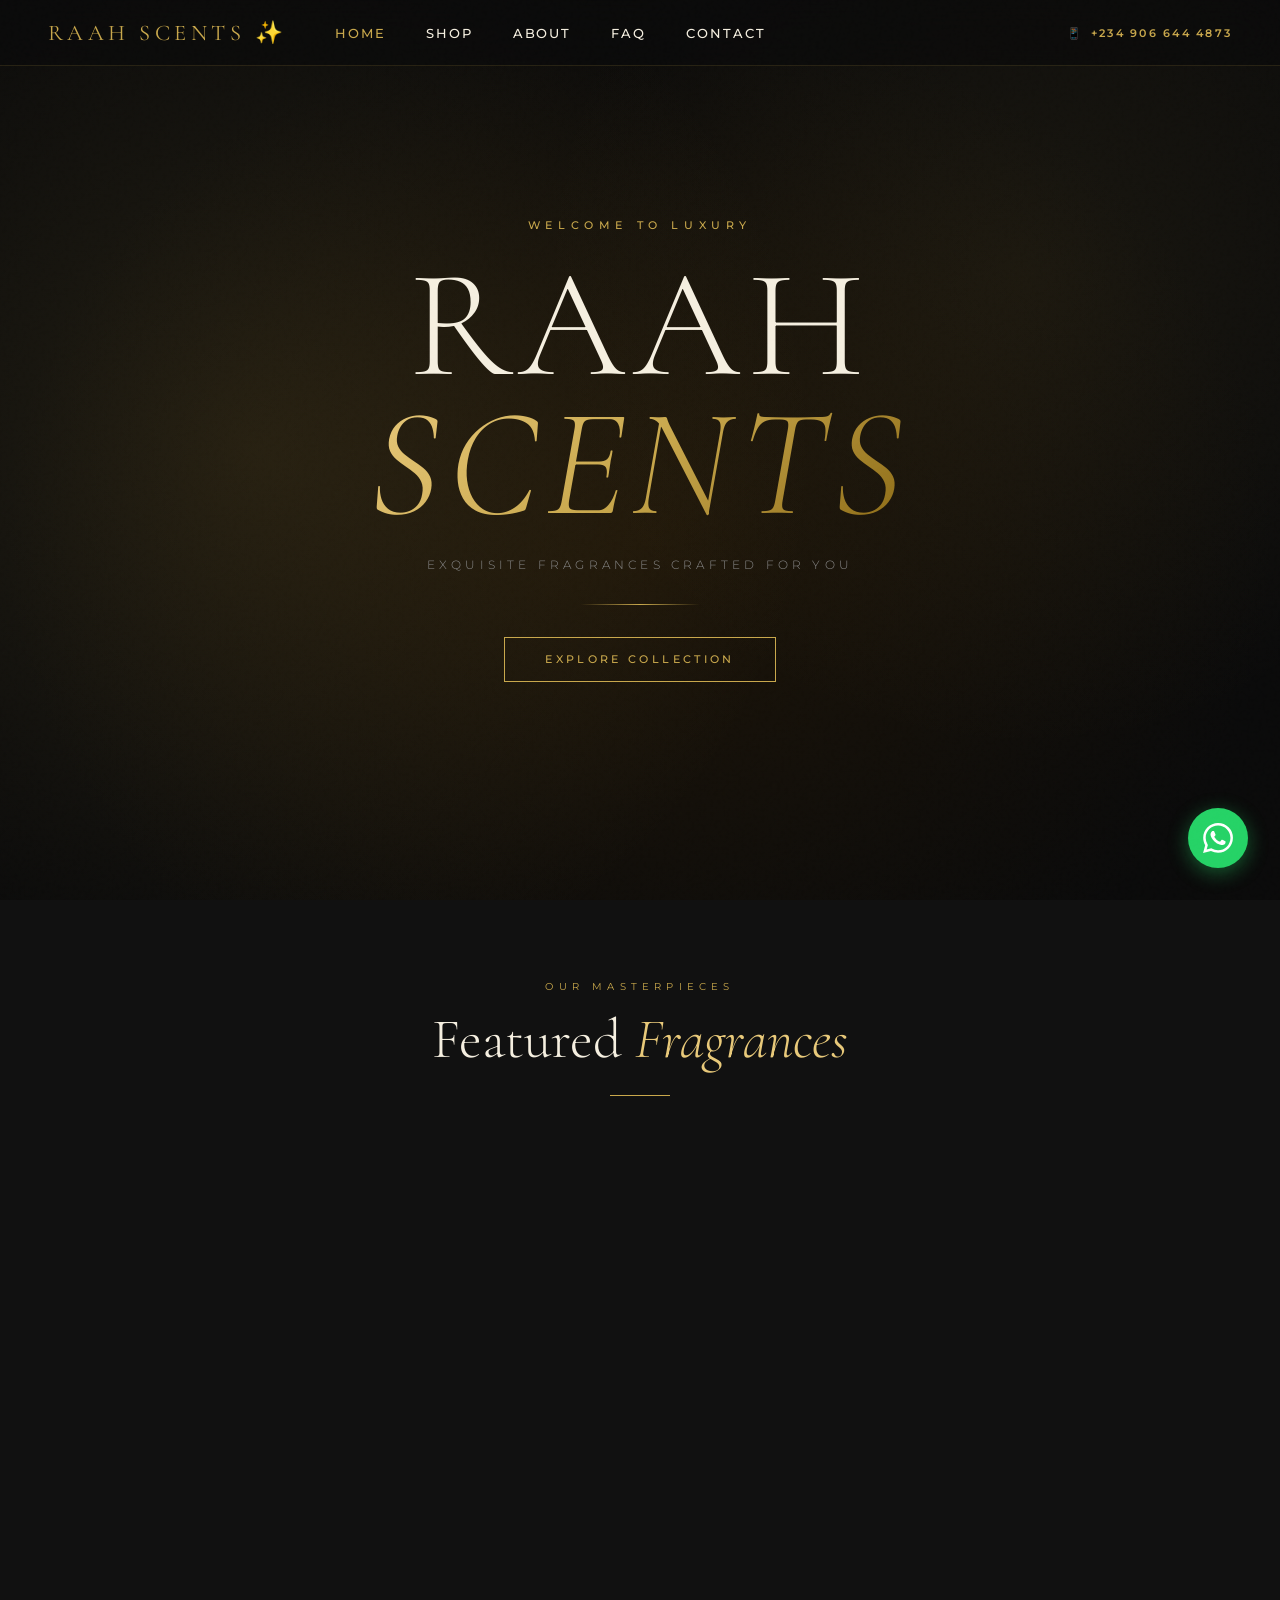
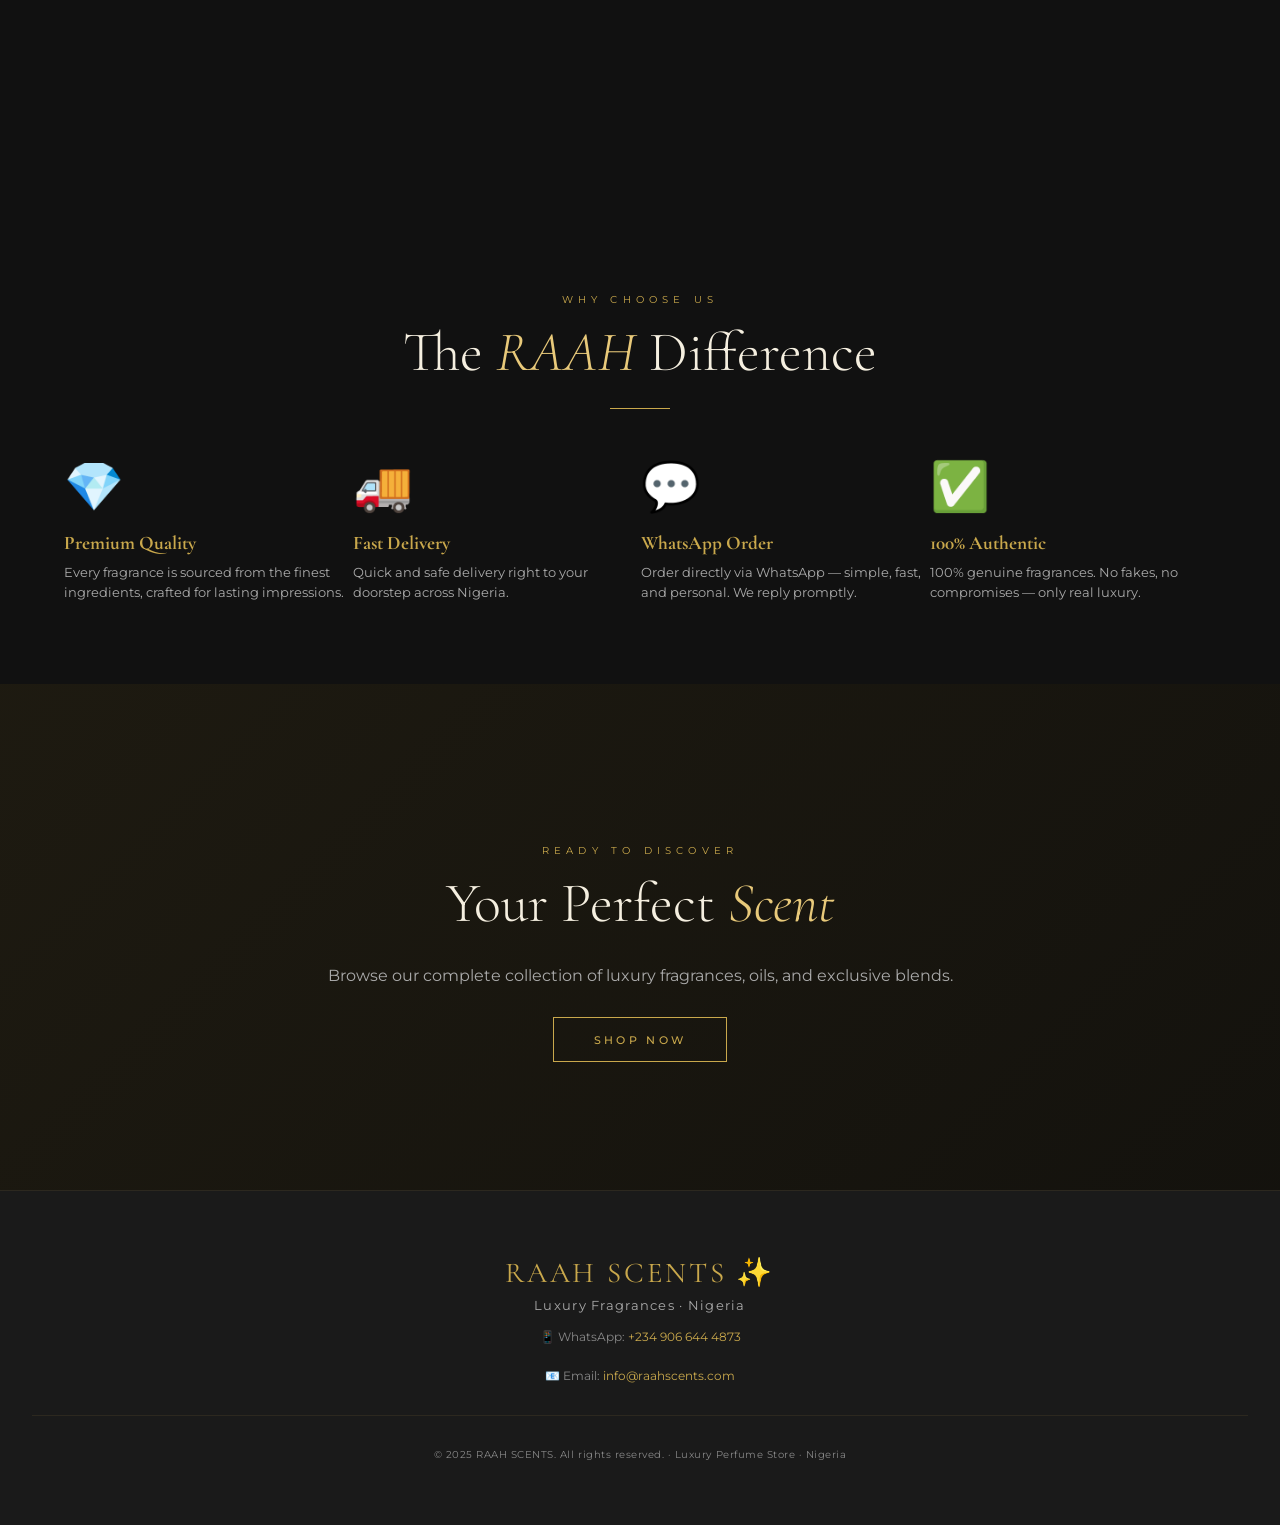
==== Luxury-Perfume-Store/index.html @ 04c99b75 "Add files via upload" ====
<!DOCTYPE html>
<html lang="en">
<head>
  <meta charset="UTF-8">
  <meta name="viewport" content="width=device-width, initial-scale=1.0">
  <meta name="description" content="RAAH SCENTS - Luxury Perfumes & Fragrances from Nigeria">
  <meta property="og:title" content="RAAH SCENTS ✨ — Luxury Perfumes">
  <meta property="og:description" content="Discover our exclusive collection of premium fragrances">
  <meta property="og:type" content="website">
  <title>RAAH SCENTS ✨ — Luxury Perfumes</title>
  
  <link href="https://fonts.googleapis.com/css2?family=Cormorant+Garamond:ital,wght@0,300;0,400;0,600;1,300;1,400&family=Montserrat:wght@300;400;500;600&display=swap" rel="stylesheet">
  <link rel="stylesheet" href="css/styles.css">
</head>
<body>

<!-- NAVIGATION -->
<nav>
  <div class="nav-left">
    <a href="index.html" class="nav-logo">RAAH SCENTS ✨</a>
    <ul class="nav-menu">
      <li><a href="index.html" class="active">Home</a></li>
      <li><a href="shop.html">Shop</a></li>
      <li><a href="about.html">About</a></li>
      <li><a href="faq.html">FAQ</a></li>
      <li><a href="contact.html">Contact</a></li>
    </ul>
  </div>
  <div class="nav-right">
    <div class="nav-contact">
      📱 <span>+234 906 644 4873</span>
    </div>
  </div>
</nav>

<!-- HERO SECTION -->
<header>
  <div class="header-particles" id="particles"></div>
  
  <div class="header-content">
    <p class="brand-eyebrow">Welcome to Luxury</p>
    <h1 class="brand-name">RAAH <span>SCENTS</span></h1>
    <p class="brand-tagline">Exquisite Fragrances Crafted for You</p>
    <div class="header-divider"></div>
    <a href="shop.html" class="header-cta">Explore Collection</a>
  </div>
</header>

<!-- FEATURED SECTION -->
<section class="products-section">
  <div class="section-heading">
    <p class="section-eyebrow">Our Masterpieces</p>
    <h2 class="section-title">Featured <em>Fragrances</em></h2>
    <div class="section-line"></div>
  </div>

  <div class="products-grid" id="featuredGrid"></div>
</section>

<!-- FEATURES SECTION -->
<section style="padding: 5rem 2rem; background: var(--dark);">
  <div class="section-heading">
    <p class="section-eyebrow">Why Choose Us</p>
    <h2 class="section-title">The <em>RAAH</em> Difference</h2>
    <div class="section-line"></div>
  </div>

  <div class="products-grid" style="grid-template-columns: repeat(auto-fit, minmax(250px, 1fr));">
    <div class="reveal" style="transition-delay:0s">
      <div style="font-size: 3rem; margin-bottom: 1rem;">💎</div>
      <h3 style="font-family: 'Cormorant Garamond', serif; font-size: 1.2rem; margin-bottom: 0.5rem; color: var(--gold);">Premium Quality</h3>
      <p style="font-size: 0.8rem; color: var(--text-light); line-height: 1.6;">Every fragrance is sourced from the finest ingredients, crafted for lasting impressions.</p>
    </div>
    <div class="reveal" style="transition-delay:0.1s">
      <div style="font-size: 3rem; margin-bottom: 1rem;">🚚</div>
      <h3 style="font-family: 'Cormorant Garamond', serif; font-size: 1.2rem; margin-bottom: 0.5rem; color: var(--gold);">Fast Delivery</h3>
      <p style="font-size: 0.8rem; color: var(--text-light); line-height: 1.6;">Quick and safe delivery right to your doorstep across Nigeria.</p>
    </div>
    <div class="reveal" style="transition-delay:0.2s">
      <div style="font-size: 3rem; margin-bottom: 1rem;">💬</div>
      <h3 style="font-family: 'Cormorant Garamond', serif; font-size: 1.2rem; margin-bottom: 0.5rem; color: var(--gold);">WhatsApp Order</h3>
      <p style="font-size: 0.8rem; color: var(--text-light); line-height: 1.6;">Order directly via WhatsApp — simple, fast, and personal. We reply promptly.</p>
    </div>
    <div class="reveal" style="transition-delay:0.3s">
      <div style="font-size: 3rem; margin-bottom: 1rem;">✅</div>
      <h3 style="font-family: 'Cormorant Garamond', serif; font-size: 1.2rem; margin-bottom: 0.5rem; color: var(--gold);">100% Authentic</h3>
      <p style="font-size: 0.8rem; color: var(--text-light); line-height: 1.6;">100% genuine fragrances. No fakes, no compromises — only real luxury.</p>
    </div>
  </div>
</section>

<!-- CTA SECTION -->
<section style="padding: 5rem 2rem; background: linear-gradient(135deg, rgba(201,168,76,0.1) 0%, rgba(201,168,76,0.05) 100%); text-align: center;">
  <div class="section-heading">
    <p class="section-eyebrow">Ready to Discover</p>
    <h2 class="section-title">Your Perfect <em>Scent</em></h2>
    <p style="font-size: 1rem; color: var(--text-light); margin-top: 2rem; margin-bottom: 2rem;">Browse our complete collection of luxury fragrances, oils, and exclusive blends.</p>
    <a href="shop.html" class="header-cta">Shop Now</a>
  </div>
</section>

<!-- FOOTER -->
<footer>
  <div class="footer-logo">RAAH SCENTS ✨</div>
  <p class="footer-tagline">Luxury Fragrances · Nigeria</p>
  <p class="footer-contact">📱 WhatsApp: <a href="https://wa.me/2349066444873" target="_blank">+234 906 644 4873</a></p>
  <p class="footer-contact">📧 Email: <a href="mailto:info@raahscents.com">info@raahscents.com</a></p>
  <div class="footer-bottom">© 2025 RAAH SCENTS. All rights reserved. · Luxury Perfume Store · Nigeria</div>
</footer>

<!-- WHATSAPP FLOAT -->
<a class="whatsapp-float" href="https://wa.me/2349066444873" target="_blank" title="Chat on WhatsApp">
  <svg viewBox="0 0 24 24" xmlns="http://www.w3.org/2000/svg">
    <path d="M17.472 14.382c-.297-.149-1.758-.867-2.03-.967-.273-.099-.471-.148-.67.15-.197.297-.767.966-.94 1.164-.173.199-.347.223-.644.075-.297-.15-1.255-.463-2.39-1.475-.883-.788-1.48-1.761-1.653-2.059-.173-.297-.018-.458.13-.606.134-.133.298-.347.446-.52.149-.174.198-.298.298-.497.099-.198.05-.371-.025-.52-.075-.149-.669-1.612-.916-2.207-.242-.579-.487-.5-.669-.51-.173-.008-.371-.01-.57-.01-.198 0-.52.074-.792.372-.272.297-1.04 1.016-1.04 2.479 0 1.462 1.065 2.875 1.213 3.074.149.198 2.096 3.2 5.077 4.487.709.306 1.262.489 1.694.625.712.227 1.36.195 1.871.118.571-.085 1.758-.719 2.006-1.413.248-.694.248-1.289.173-1.413-.074-.124-.272-.198-.57-.347m-5.421 7.403h-.004a9.87 9.87 0 01-5.031-1.378l-.361-.214-3.741.982.998-3.648-.235-.374a9.86 9.86 0 01-1.51-5.26c.001-5.45 4.436-9.884 9.888-9.884 2.64 0 5.122 1.03 6.988 2.898a9.825 9.825 0 012.893 6.994c-.003 5.45-4.437 9.884-9.885 9.884m8.413-18.297A11.815 11.815 0 0012.05 0C5.495 0 .16 5.335.157 11.892c0 2.096.547 4.142 1.588 5.945L.057 24l6.305-1.654a11.882 11.882 0 005.683 1.448h.005c6.554 0 11.89-5.335 11.893-11.893a11.821 11.821 0 00-3.48-8.413z"/>
  </svg>
</a>

<!-- MODAL -->
<div class="modal-overlay" id="modalOverlay" onclick="closeModal(event)">
  <div class="modal">
    <p style="font-size:0.6rem;letter-spacing:0.3em;color:var(--gold);text-transform:uppercase;margin-bottom:0.5rem">Place Your Order</p>
    <h2 class="modal-perfume-name" id="modalName"></h2>
    <p class="modal-price" id="modalPrice"></p>
    <p class="modal-text">You'll be redirected to WhatsApp to complete your order. Your selected perfume details will be pre-filled in the message.</p>
    <a class="modal-wa-btn" id="modalWhatsApp" href="#" target="_blank">📲 Order via WhatsApp</a>
    <button class="modal-close" onclick="closeModal()">Cancel</button>
  </div>
</div>

<script src="js/products-data.js"></script>
<script src="js/main.js"></script>
<script>
  // ── FEATURED PRODUCTS ──
  const featuredProducts = [
    allProducts[0],  // Baccarat Rouge
    allProducts[6],  // Desert King
    allProducts[12], // Velvet Noir
    allProducts[7],  // Tobacco & Oud
  ];

  const grid = document.getElementById('featuredGrid');
  featuredProducts.forEach((p, i) => {
    const delay = i * 0.1;
    const card = document.createElement('div');
    card.className = 'product-card reveal';
    card.style.transitionDelay = delay + 's';

    card.innerHTML = `
      <div class="product-img-wrap">
        <div class="product-img-fallback" style="background:${p.gradient}">
          <span style="font-size:5rem">${p.emoji}</span>
        </div>
        ${p.badge ? `<div class="product-badge">${p.badge}</div>` : ''}
        <div class="product-overlay">
          <button class="buy-btn" onclick="openModal('${p.name}','${formatPrice(p.price)}','${p.ml[0]}')">Quick Order</button>
        </div>
      </div>
      <div class="product-info">
        <p class="product-category">${p.subcategory}</p>
        <h3 class="product-name">${p.name}</h3>
        <p class="product-desc">${p.description}</p>
        <div class="product-footer">
          <div class="price-tag">
            <span class="price-label">Price</span>
            <span class="price-amount">${formatPrice(p.price)}</span>
            <span class="price-ml">${p.ml[0]}</span>
          </div>
          <button class="buy-btn" onclick="openModal('${p.name}','${formatPrice(p.price)}','${p.ml[0]}')">Buy Now</button>
        </div>
      </div>
    `;
    grid.appendChild(card);
  });

  // ── CREATE PARTICLES ──
  createParticles('particles', 30);
</script>

</body>
</html>
---- Luxury-Perfume-Store/css/styles.css ----
/* ========================================
   RAAH SCENTS - SHARED STYLES
   ======================================== */

:root {
  --gold: #C9A84C;
  --gold-light: #E8C97A;
  --gold-dark: #8B6914;
  --black: #0A0A0A;
  --dark: #111111;
  --dark2: #1A1A1A;
  --cream: #F5EFE0;
  --cream2: #EDE4CF;
  --white: #FFFFFF;
  --text-muted: #888;
  --text-light: #AAA;
}

* {
  margin: 0;
  padding: 0;
  box-sizing: border-box;
}

html {
  scroll-behavior: smooth;
}

body {
  background: var(--black);
  color: var(--cream);
  font-family: 'Montserrat', sans-serif;
  overflow-x: hidden;
}

/* ── NOISE OVERLAY ── */
body::before {
  content: '';
  position: fixed;
  inset: 0;
  background-image: url("data:image/svg+xml,%3Csvg viewBox='0 0 256 256' xmlns='http://www.w3.org/2000/svg'%3E%3Cfilter id='noise'%3E%3CfeTurbulence type='fractalNoise' baseFrequency='0.9' numOctaves='4' stitchTiles='stitch'/%3E%3C/filter%3E%3Crect width='100%25' height='100%25' filter='url(%23noise)' opacity='0.04'/%3E%3C/svg%3E");
  pointer-events: none;
  z-index: 9999;
  opacity: 0.4;
}

/* ── NAVIGATION ── */
nav {
  position: fixed;
  top: 0;
  left: 0;
  right: 0;
  z-index: 100;
  display: flex;
  justify-content: space-between;
  align-items: center;
  padding: 1.2rem 3rem;
  backdrop-filter: blur(20px);
  background: rgba(10, 10, 10, 0.7);
  border-bottom: 1px solid rgba(201, 168, 76, 0.15);
}

.nav-left {
  display: flex;
  gap: 3rem;
  align-items: center;
}

.nav-logo {
  font-family: 'Cormorant Garamond', serif;
  font-size: 1.4rem;
  font-weight: 400;
  color: var(--gold);
  letter-spacing: 0.2em;
  text-decoration: none;
  transition: opacity 0.3s;
}

.nav-logo:hover {
  opacity: 0.8;
}

.nav-menu {
  display: flex;
  gap: 2.5rem;
  list-style: none;
}

.nav-menu a {
  font-size: 0.8rem;
  letter-spacing: 0.15em;
  text-transform: uppercase;
  color: var(--cream);
  text-decoration: none;
  transition: color 0.3s;
  font-weight: 500;
}

.nav-menu a:hover,
.nav-menu a.active {
  color: var(--gold);
}

.nav-right {
  display: flex;
  gap: 1.5rem;
  align-items: center;
}

.nav-contact {
  font-size: 0.7rem;
  letter-spacing: 0.2em;
  color: var(--text-muted);
  display: flex;
  align-items: center;
  gap: 0.5rem;
}

.nav-contact span {
  color: var(--gold);
  font-weight: 600;
}

/* ── SECTION HEADINGS ── */
.section-heading {
  text-align: center;
  padding: 5rem 2rem 3rem;
}

.section-eyebrow {
  font-size: 0.65rem;
  letter-spacing: 0.5em;
  text-transform: uppercase;
  color: var(--gold);
  margin-bottom: 1rem;
}

.section-title {
  font-family: 'Cormorant Garamond', serif;
  font-size: clamp(2.2rem, 5vw, 3.5rem);
  font-weight: 300;
  color: var(--cream);
  line-height: 1.1;
}

.section-title em {
  font-style: italic;
  color: var(--gold-light);
}

.section-line {
  width: 60px;
  height: 1px;
  background: var(--gold);
  margin: 1.5rem auto 0;
}

/* ── HERO SECTION ── */
header {
  position: relative;
  min-height: 100vh;
  display: flex;
  flex-direction: column;
  align-items: center;
  justify-content: center;
  text-align: center;
  overflow: hidden;
  background: radial-gradient(ellipse at 50% 60%, #1c1408 0%, #0A0A0A 70%);
}

header::before {
  content: '';
  position: absolute;
  inset: 0;
  background: radial-gradient(circle at 20% 50%, rgba(201, 168, 76, 0.12) 0%, transparent 50%), radial-gradient(circle at 80% 30%, rgba(201, 168, 76, 0.08) 0%, transparent 40%);
}

.header-particles {
  position: absolute;
  inset: 0;
  overflow: hidden;
}

.particle {
  position: absolute;
  width: 2px;
  height: 2px;
  background: var(--gold);
  border-radius: 50%;
  opacity: 0;
  animation: float-particle linear infinite;
}

@keyframes float-particle {
  0% {
    transform: translateY(100vh) scale(0);
    opacity: 0;
  }

  10% {
    opacity: 0.8;
  }

  90% {
    opacity: 0.3;
  }

  100% {
    transform: translateY(-10vh) scale(1);
    opacity: 0;
  }
}

.header-content {
  position: relative;
  z-index: 2;
  padding: 2rem;
}

.brand-eyebrow {
  font-family: 'Montserrat', sans-serif;
  font-size: 0.7rem;
  font-weight: 500;
  letter-spacing: 0.5em;
  color: var(--gold);
  text-transform: uppercase;
  margin-bottom: 1.5rem;
  opacity: 0;
  animation: fadeUp 1s 0.3s forwards;
}

.brand-name {
  font-family: 'Cormorant Garamond', serif;
  font-size: clamp(4rem, 12vw, 10rem);
  font-weight: 300;
  line-height: 0.9;
  letter-spacing: 0.05em;
  color: var(--cream);
  opacity: 0;
  animation: fadeUp 1s 0.5s forwards;
}

.brand-name span {
  display: block;
  font-style: italic;
  background: linear-gradient(135deg, var(--gold-light), var(--gold), var(--gold-dark));
  -webkit-background-clip: text;
  -webkit-text-fill-color: transparent;
  background-clip: text;
}

.brand-tagline {
  margin-top: 1.5rem;
  font-size: 0.75rem;
  font-weight: 300;
  letter-spacing: 0.35em;
  text-transform: uppercase;
  color: var(--text-muted);
  opacity: 0;
  animation: fadeUp 1s 0.7s forwards;
}

.header-divider {
  width: 120px;
  height: 1px;
  background: linear-gradient(to right, transparent, var(--gold), transparent);
  margin: 2rem auto;
  opacity: 0;
  animation: fadeUp 1s 0.9s forwards;
}

.header-cta {
  display: inline-block;
  padding: 0.9rem 2.5rem;
  border: 1px solid var(--gold);
  color: var(--gold);
  text-decoration: none;
  font-size: 0.7rem;
  font-weight: 500;
  letter-spacing: 0.3em;
  text-transform: uppercase;
  transition: all 0.4s;
  opacity: 0;
  animation: fadeUp 1s 1.1s forwards;
  cursor: pointer;
  background: transparent;
}

.header-cta:hover {
  background: var(--gold);
  color: var(--black);
}

@keyframes fadeUp {
  from {
    opacity: 0;
    transform: translateY(30px);
  }

  to {
    opacity: 1;
    transform: translateY(0);
  }
}

/* ── PRODUCTS GRID ── */
.products-section {
  background: var(--dark);
  padding-bottom: 5rem;
}

.products-grid {
  display: grid;
  grid-template-columns: repeat(auto-fill, minmax(280px, 1fr));
  gap: 2px;
  max-width: 1400px;
  margin: 0 auto;
  padding: 0 2rem;
}

.product-card {
  background: var(--dark2);
  border: 1px solid rgba(201, 168, 76, 0.1);
  overflow: hidden;
  display: flex;
  flex-direction: column;
  transition: all 0.5s cubic-bezier(0.23, 1, 0.320, 1);
}

.product-card:hover {
  border-color: rgba(201, 168, 76, 0.3);
  box-shadow: 0 20px 40px rgba(201, 168, 76, 0.15);
  transform: translateY(-5px);
}

.product-img-wrap {
  position: relative;
  width: 100%;
  aspect-ratio: 1;
  overflow: hidden;
  background: rgba(201, 168, 76, 0.05);
}

.product-img-fallback {
  width: 100%;
  height: 100%;
  display: flex;
  align-items: center;
  justify-content: center;
  font-size: 5rem;
}

.product-badge {
  position: absolute;
  top: 1rem;
  right: 1rem;
  padding: 0.3rem 0.8rem;
  background: var(--gold);
  color: var(--black);
  font-size: 0.6rem;
  font-weight: 600;
  letter-spacing: 0.2em;
  text-transform: uppercase;
  z-index: 10;
}

.product-overlay {
  position: absolute;
  inset: 0;
  background: rgba(10, 10, 10, 0.8);
  display: flex;
  align-items: center;
  justify-content: center;
  opacity: 0;
  transition: opacity 0.3s;
}

.product-card:hover .product-overlay {
  opacity: 1;
}

.buy-btn {
  padding: 0.7rem 1.8rem;
  border: 1px solid var(--gold);
  background: transparent;
  color: var(--gold);
  font-size: 0.7rem;
  font-weight: 600;
  letter-spacing: 0.2em;
  text-transform: uppercase;
  cursor: pointer;
  transition: all 0.3s;
}

.buy-btn:hover {
  background: var(--gold);
  color: var(--black);
}

.product-info {
  padding: 1.5rem;
  flex: 1;
  display: flex;
  flex-direction: column;
}

.product-category {
  font-size: 0.6rem;
  letter-spacing: 0.2em;
  color: var(--gold);
  text-transform: uppercase;
  margin-bottom: 0.5rem;
}

.product-name {
  font-family: 'Cormorant Garamond', serif;
  font-size: 1.3rem;
  font-weight: 400;
  color: var(--cream);
  margin-bottom: 0.5rem;
  line-height: 1.2;
}

.product-desc {
  font-size: 0.75rem;
  color: var(--text-light);
  line-height: 1.4;
  margin-bottom: 1.2rem;
  flex: 1;
}

.product-footer {
  display: flex;
  justify-content: space-between;
  align-items: flex-end;
  gap: 1rem;
}

.price-tag {
  display: flex;
  flex-direction: column;
  gap: 0.2rem;
}

.price-label {
  font-size: 0.6rem;
  color: var(--text-muted);
  letter-spacing: 0.1em;
  text-transform: uppercase;
}

.price-amount {
  font-size: 1.2rem;
  font-weight: 600;
  color: var(--gold);
}

.price-ml {
  font-size: 0.65rem;
  color: var(--text-muted);
}

/* ── REVEAL ANIMATION ── */
.reveal {
  opacity: 0;
  transform: translateY(30px);
  transition: all 0.8s cubic-bezier(0.23, 1, 0.320, 1);
}

.reveal.visible {
  opacity: 1;
  transform: translateY(0);
}

/* ── FOOTER ── */
footer {
  background: var(--dark2);
  border-top: 1px solid rgba(201, 168, 76, 0.1);
  padding: 4rem 2rem;
  text-align: center;
}

.footer-logo {
  font-family: 'Cormorant Garamond', serif;
  font-size: 1.8rem;
  color: var(--gold);
  margin-bottom: 0.5rem;
  letter-spacing: 0.1em;
}

.footer-tagline {
  font-size: 0.8rem;
  color: var(--text-light);
  margin-bottom: 1rem;
  letter-spacing: 0.1em;
}

.footer-contact {
  font-size: 0.75rem;
  color: var(--text-muted);
  margin-bottom: 1.5rem;
}

.footer-contact a {
  color: var(--gold);
  text-decoration: none;
  transition: opacity 0.3s;
}

.footer-contact a:hover {
  opacity: 0.8;
}

.footer-bottom {
  font-size: 0.65rem;
  color: var(--text-muted);
  letter-spacing: 0.05em;
  margin-top: 2rem;
  padding-top: 2rem;
  border-top: 1px solid rgba(201, 168, 76, 0.1);
}

/* ── WHATSAPP FLOAT ── */
.whatsapp-float {
  position: fixed;
  bottom: 2rem;
  right: 2rem;
  width: 60px;
  height: 60px;
  background: #25D366;
  border-radius: 50%;
  display: flex;
  align-items: center;
  justify-content: center;
  z-index: 99;
  transition: all 0.3s;
  box-shadow: 0 5px 20px rgba(37, 211, 102, 0.4);
  animation: bounce 2s infinite;
}

.whatsapp-float:hover {
  transform: scale(1.1);
  box-shadow: 0 8px 30px rgba(37, 211, 102, 0.6);
}

.whatsapp-float svg {
  width: 30px;
  height: 30px;
  fill: white;
}

@keyframes bounce {
  0%, 100% {
    transform: translateY(0);
  }

  50% {
    transform: translateY(-10px);
  }
}

/* ── MODAL ── */
.modal-overlay {
  position: fixed;
  inset: 0;
  background: rgba(0, 0, 0, 0.8);
  display: flex;
  align-items: center;
  justify-content: center;
  z-index: 200;
  opacity: 0;
  pointer-events: none;
  transition: opacity 0.3s;
  backdrop-filter: blur(5px);
}

.modal-overlay.open {
  opacity: 1;
  pointer-events: all;
}

.modal {
  background: var(--dark2);
  padding: 2.5rem;
  border: 1px solid rgba(201, 168, 76, 0.2);
  max-width: 450px;
  width: 90%;
  animation: slideUp 0.3s;
}

@keyframes slideUp {
  from {
    opacity: 0;
    transform: translateY(30px);
  }

  to {
    opacity: 1;
    transform: translateY(0);
  }
}

.modal-perfume-name {
  font-family: 'Cormorant Garamond', serif;
  font-size: 2rem;
  color: var(--cream);
  margin-bottom: 0.5rem;
}

.modal-price {
  font-size: 1.5rem;
  color: var(--gold);
  margin-bottom: 1.5rem;
  font-weight: 600;
}

.modal-text {
  font-size: 0.8rem;
  color: var(--text-light);
  line-height: 1.6;
  margin-bottom: 1.5rem;
}

.modal-wa-btn {
  display: block;
  padding: 0.9rem 2rem;
  background: #25D366;
  color: white;
  text-decoration: none;
  text-align: center;
  font-weight: 600;
  font-size: 0.75rem;
  letter-spacing: 0.1em;
  text-transform: uppercase;
  margin-bottom: 1rem;
  transition: background 0.3s;
}

.modal-wa-btn:hover {
  background: #20BA5A;
}

.modal-close {
  width: 100%;
  padding: 0.7rem;
  border: 1px solid rgba(201, 168, 76, 0.3);
  background: transparent;
  color: var(--cream);
  font-size: 0.75rem;
  letter-spacing: 0.1em;
  text-transform: uppercase;
  cursor: pointer;
  transition: all 0.3s;
}

.modal-close:hover {
  background: rgba(201, 168, 76, 0.1);
  border-color: var(--gold);
}

/* ── RESPONSIVE ── */
@media (max-width: 768px) {
  nav {
    padding: 1rem;
    flex-direction: column;
    gap: 1rem;
  }

  .nav-left {
    gap: 1rem;
  }

  .nav-menu {
    gap: 1.5rem;
  }

  .nav-right {
    width: 100%;
    justify-content: center;
  }

  .products-grid {
    grid-template-columns: repeat(auto-fill, minmax(200px, 1fr));
  }

  .whatsapp-float {
    width: 50px;
    height: 50px;
    bottom: 1rem;
    right: 1rem;
  }

  .whatsapp-float svg {
    width: 24px;
    height: 24px;
  }
}

@media (max-width: 480px) {
  .nav-menu {
    display: none;
  }

  .products-grid {
    grid-template-columns: 1fr;
  }

  .section-heading {
    padding: 3rem 1rem 2rem;
  }

  .modal {
    padding: 2rem;
  }
}
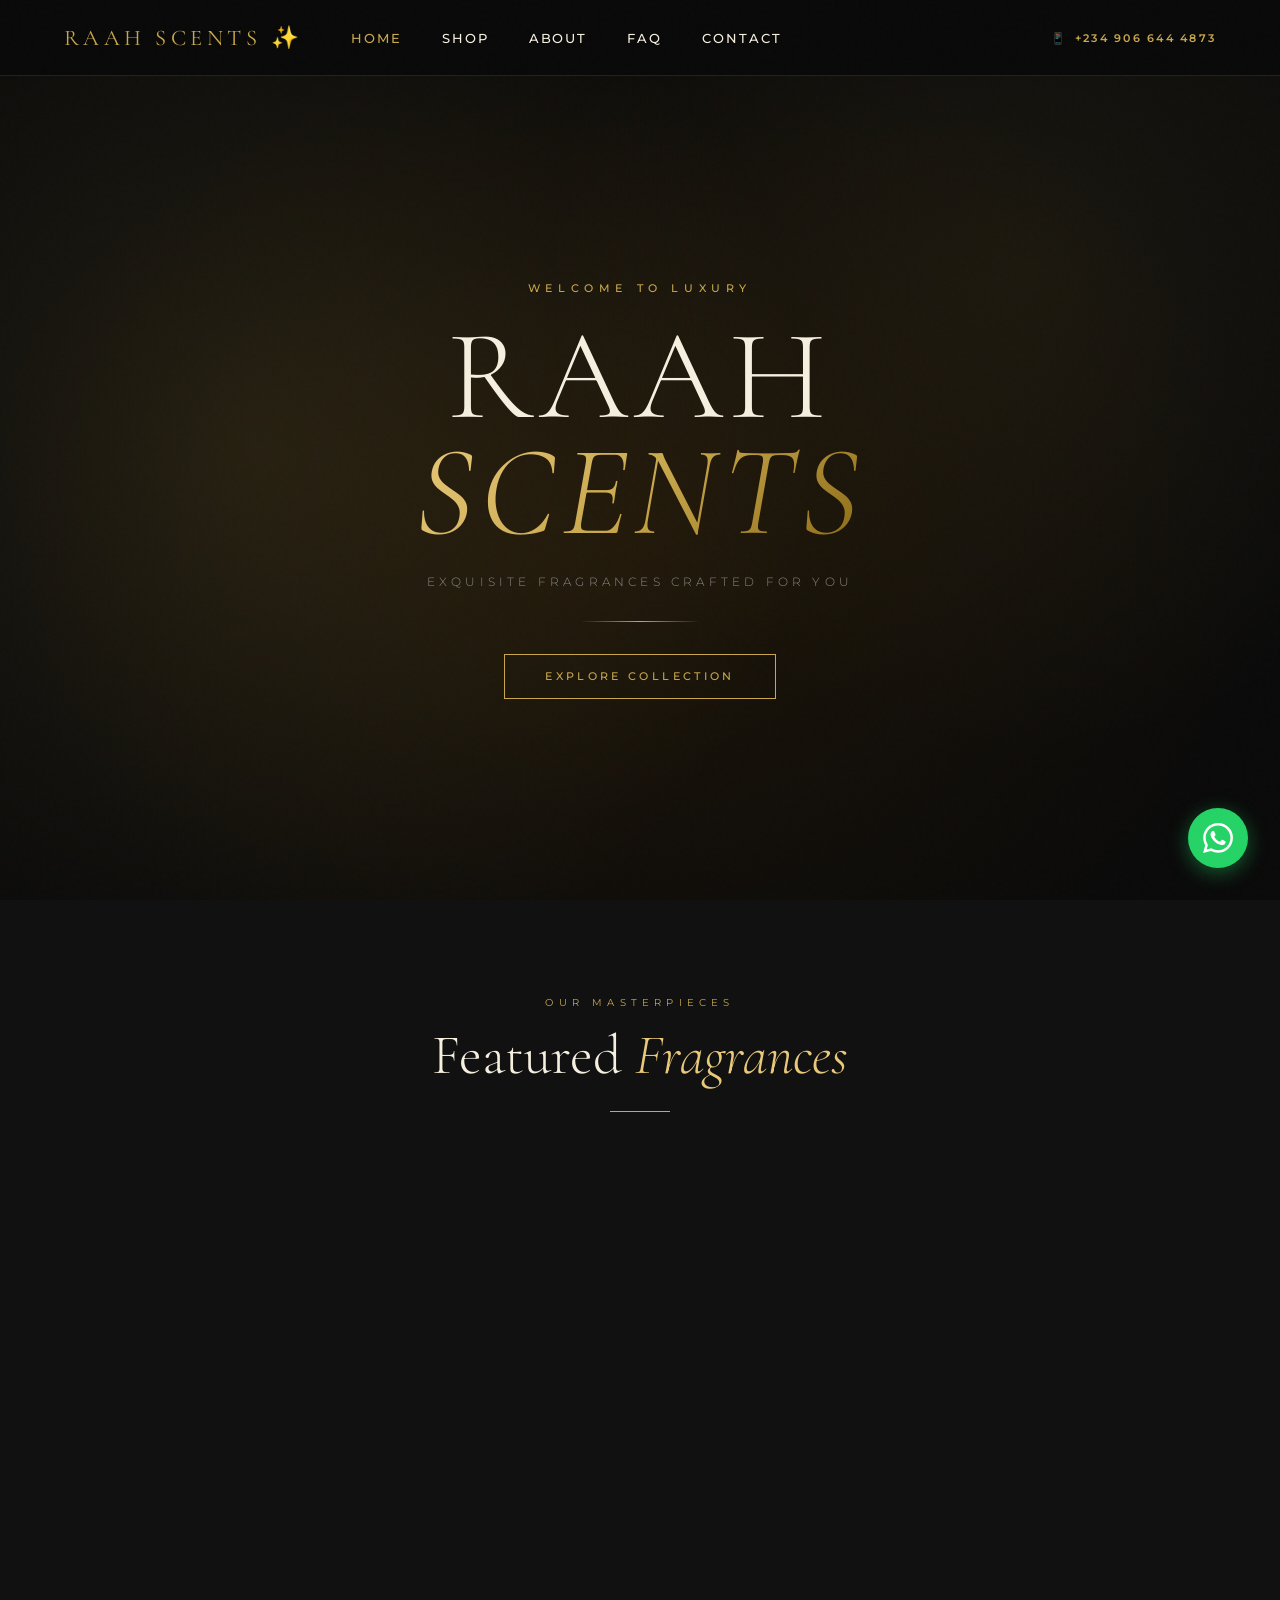
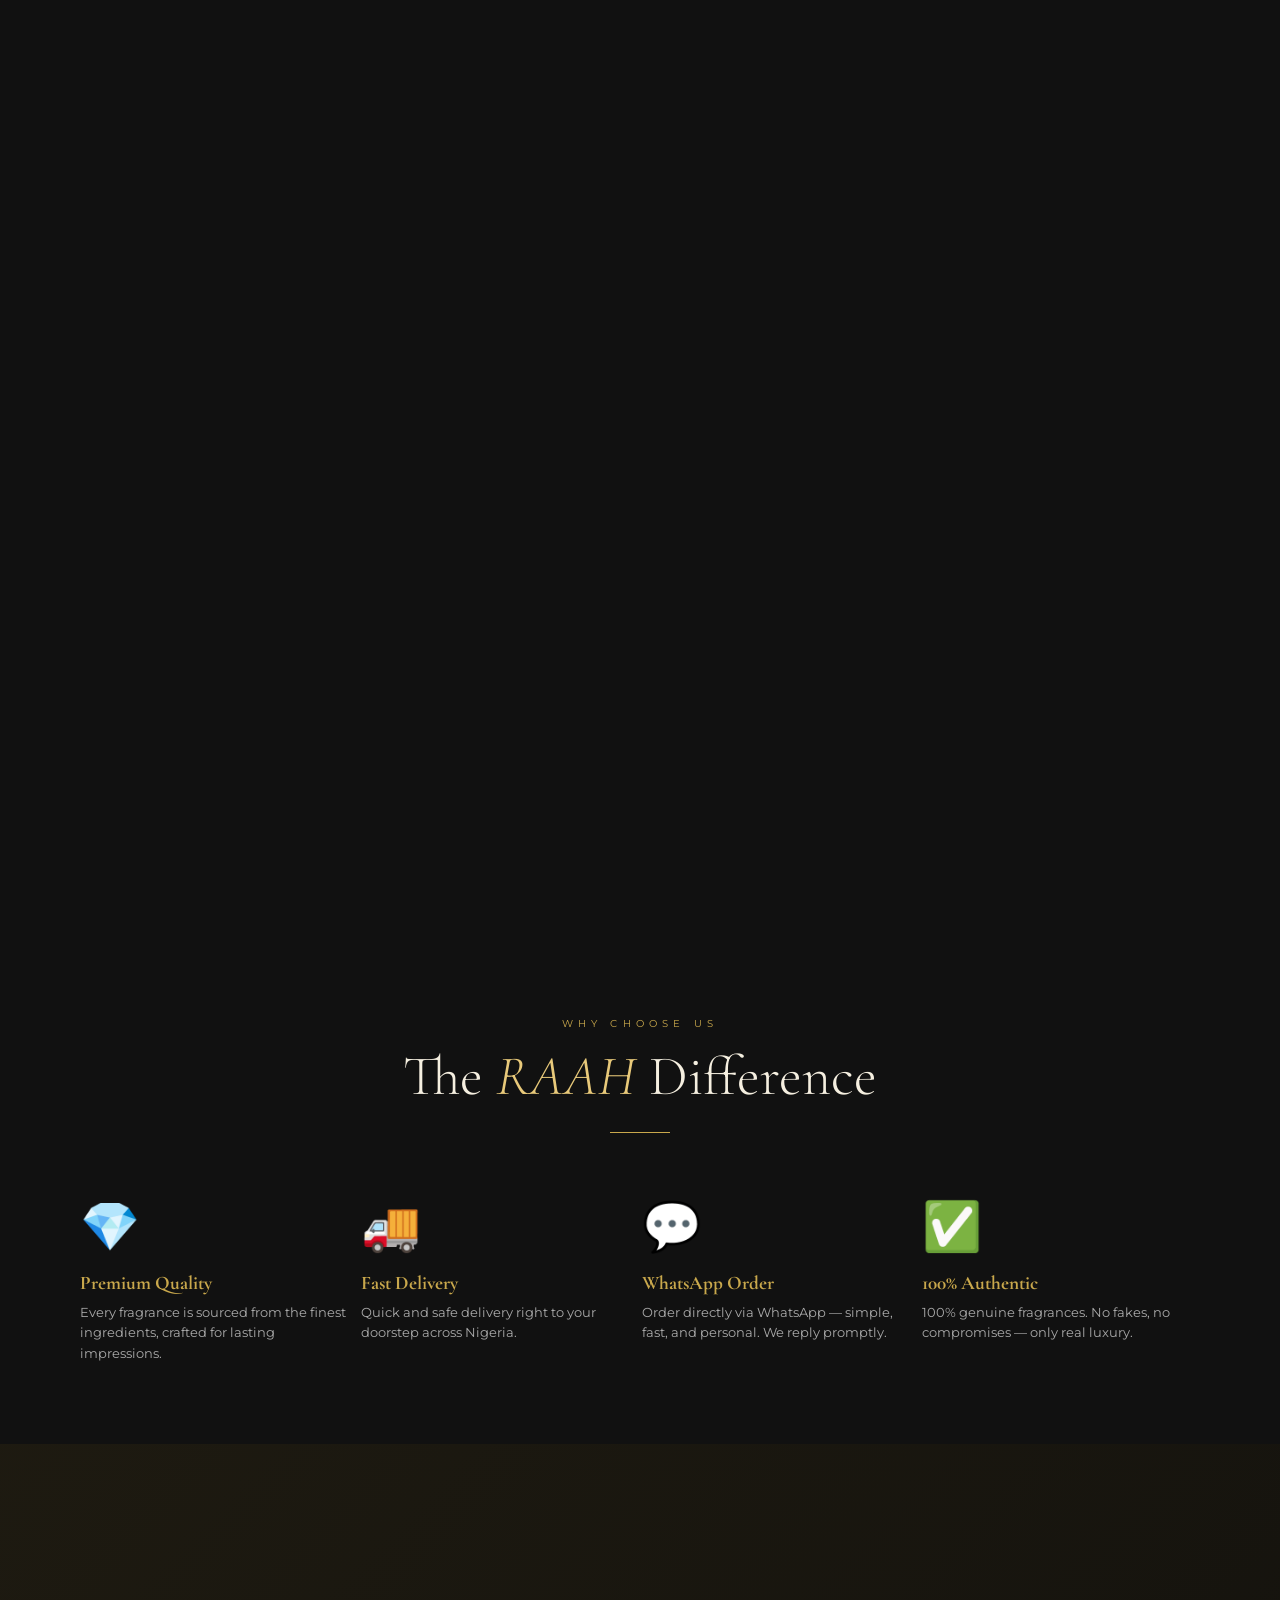
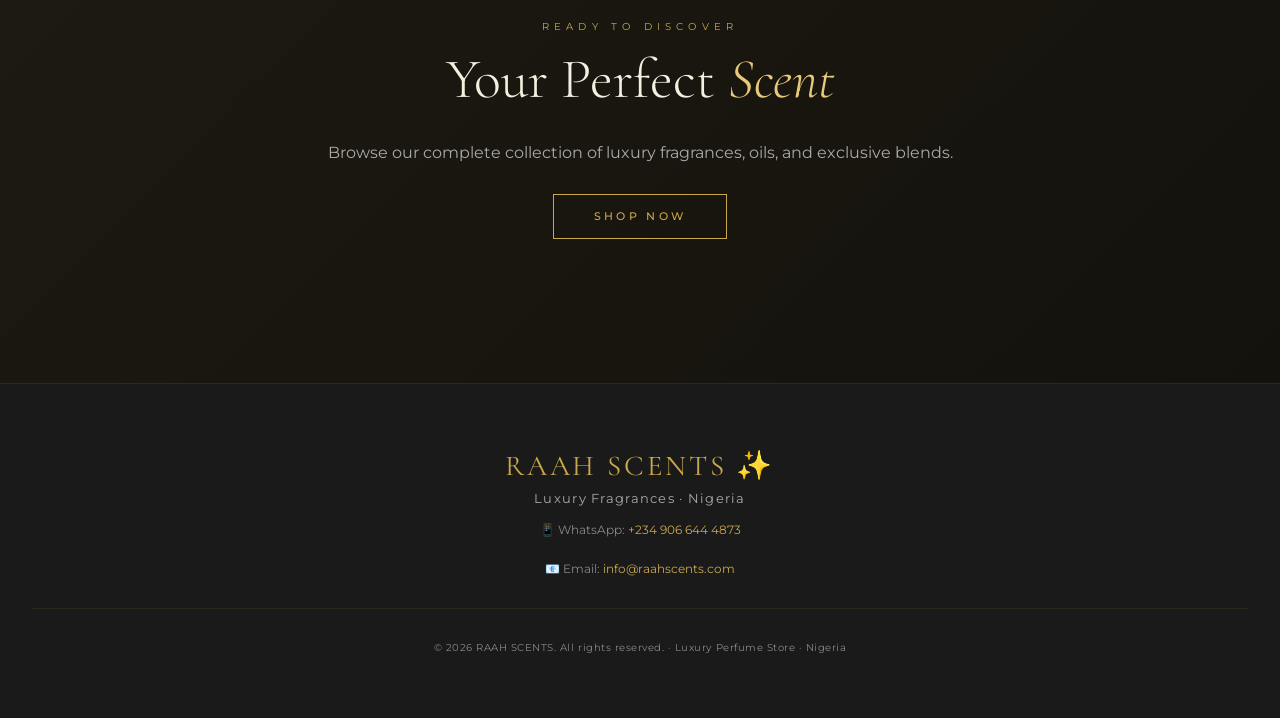
==== commit 8839cb6c: "Update index.html" ====
--- a/Luxury-Perfume-Store/index.html
+++ b/Luxury-Perfume-Store/index.html
@@ -105,7 +105,7 @@
   <p class="footer-tagline">Luxury Fragrances · Nigeria</p>
   <p class="footer-contact">📱 WhatsApp: <a href="https://wa.me/2349066444873" target="_blank">+234 906 644 4873</a></p>
   <p class="footer-contact">📧 Email: <a href="mailto:info@raahscents.com">info@raahscents.com</a></p>
-  <div class="footer-bottom">© 2025 RAAH SCENTS. All rights reserved. · Luxury Perfume Store · Nigeria</div>
+  <div class="footer-bottom">© 2026 RAAH SCENTS. All rights reserved. · Luxury Perfume Store · Nigeria</div>
 </footer>
 
 <!-- WHATSAPP FLOAT -->
--- a/Luxury-Perfume-Store/css/styles.css
+++ b/Luxury-Perfume-Store/css/styles.css
@@ -1,5 +1,6 @@
 /* ========================================
-   RAAH SCENTS - SHARED STYLES
+   RAAH SCENTS - IMPROVED RESPONSIVE STYLES
+   Mobile & Desktop Auto-Detection
    ======================================== */
 
 :root {
@@ -31,7 +32,11 @@
   color: var(--cream);
   font-family: 'Montserrat', sans-serif;
   overflow-x: hidden;
-}
+  font-size: 16px;
+}
+
+/* ── VIEWPORT META ── */
+/* Make sure this is in HTML: <meta name="viewport" content="width=device-width, initial-scale=1.0"> */
 
 /* ── NOISE OVERLAY ── */
 body::before {
@@ -44,6 +49,22 @@
   opacity: 0.4;
 }
 
+/* ── MOBILE MENU TOGGLE ── */
+.mobile-menu-toggle {
+  display: none;
+  background: none;
+  border: none;
+  color: var(--gold);
+  font-size: 1.5rem;
+  cursor: pointer;
+  padding: 0.5rem;
+  z-index: 101;
+}
+
+.mobile-menu-toggle.active {
+  color: var(--cream);
+}
+
 /* ── NAVIGATION ── */
 nav {
   position: fixed;
@@ -56,14 +77,16 @@
   align-items: center;
   padding: 1.2rem 3rem;
   backdrop-filter: blur(20px);
-  background: rgba(10, 10, 10, 0.7);
+  background: rgba(10, 10, 10, 0.95);
   border-bottom: 1px solid rgba(201, 168, 76, 0.15);
+  transition: all 0.3s ease;
 }
 
 .nav-left {
   display: flex;
   gap: 3rem;
   align-items: center;
+  flex: 1;
 }
 
 .nav-logo {
@@ -74,6 +97,7 @@
   letter-spacing: 0.2em;
   text-decoration: none;
   transition: opacity 0.3s;
+  white-space: nowrap;
 }
 
 .nav-logo:hover {
@@ -84,6 +108,7 @@
   display: flex;
   gap: 2.5rem;
   list-style: none;
+  align-items: center;
 }
 
 .nav-menu a {
@@ -166,6 +191,7 @@
   text-align: center;
   overflow: hidden;
   background: radial-gradient(ellipse at 50% 60%, #1c1408 0%, #0A0A0A 70%);
+  padding-top: 5rem;
 }
 
 header::before {
@@ -196,15 +222,12 @@
     transform: translateY(100vh) scale(0);
     opacity: 0;
   }
-
   10% {
     opacity: 0.8;
   }
-
   90% {
     opacity: 0.3;
   }
-
   100% {
     transform: translateY(-10vh) scale(1);
     opacity: 0;
@@ -231,7 +254,7 @@
 
 .brand-name {
   font-family: 'Cormorant Garamond', serif;
-  font-size: clamp(4rem, 12vw, 10rem);
+  font-size: clamp(2.5rem, 10vw, 10rem);
   font-weight: 300;
   line-height: 0.9;
   letter-spacing: 0.05em;
@@ -296,7 +319,6 @@
     opacity: 0;
     transform: translateY(30px);
   }
-
   to {
     opacity: 1;
     transform: translateY(0);
@@ -324,7 +346,7 @@
   overflow: hidden;
   display: flex;
   flex-direction: column;
-  transition: all 0.5s cubic-bezier(0.23, 1, 0.320, 1);
+  transition: all 0.5s cubic-bezier(0.23, 1, 0.32, 1);
 }
 
 .product-card:hover {
@@ -464,7 +486,7 @@
 .reveal {
   opacity: 0;
   transform: translateY(30px);
-  transition: all 0.8s cubic-bezier(0.23, 1, 0.320, 1);
+  transition: all 0.8s cubic-bezier(0.23, 1, 0.32, 1);
 }
 
 .reveal.visible {
@@ -553,7 +575,6 @@
   0%, 100% {
     transform: translateY(0);
   }
-
   50% {
     transform: translateY(-10px);
   }
@@ -593,7 +614,6 @@
     opacity: 0;
     transform: translateY(30px);
   }
-
   to {
     opacity: 1;
     transform: translateY(0);
@@ -658,20 +678,48 @@
   border-color: var(--gold);
 }
 
-/* ── RESPONSIVE ── */
+/* ════════════════════════════════════════════════════════════════
+   RESPONSIVE DESIGN - MOBILE FIRST APPROACH
+   ════════════════════════════════════════════════════════════════ */
+
+/* ── TABLET: 768px and below ── */
 @media (max-width: 768px) {
+  body {
+    font-size: 15px;
+  }
+
   nav {
-    padding: 1rem;
-    flex-direction: column;
+    padding: 1rem 1.5rem;
+    flex-wrap: wrap;
     gap: 1rem;
   }
 
   .nav-left {
     gap: 1rem;
+    width: 100%;
+    justify-content: space-between;
   }
 
   .nav-menu {
-    gap: 1.5rem;
+    display: none;
+    gap: 1rem;
+    position: absolute;
+    top: 100%;
+    left: 0;
+    right: 0;
+    background: rgba(10, 10, 10, 0.98);
+    flex-direction: column;
+    padding: 1rem;
+    border-bottom: 1px solid rgba(201, 168, 76, 0.15);
+    width: 100%;
+  }
+
+  .nav-menu.active {
+    display: flex;
+  }
+
+  .mobile-menu-toggle {
+    display: block;
   }
 
   .nav-right {
@@ -681,6 +729,110 @@
 
   .products-grid {
     grid-template-columns: repeat(auto-fill, minmax(200px, 1fr));
+  }
+
+  .section-heading {
+    padding: 3rem 1rem 2rem;
+  }
+
+  .header-content {
+    padding: 1rem;
+  }
+
+  .brand-name {
+    font-size: clamp(2rem, 8vw, 5rem);
+  }
+
+  .whatsapp-float {
+    width: 50px;
+    height: 50px;
+    bottom: 1.5rem;
+    right: 1.5rem;
+  }
+
+  .whatsapp-float svg {
+    width: 24px;
+    height: 24px;
+  }
+
+  .modal {
+    padding: 2rem;
+    width: 95%;
+  }
+}
+
+/* ── MOBILE: 480px and below ── */
+@media (max-width: 480px) {
+  body {
+    font-size: 14px;
+  }
+
+  nav {
+    padding: 0.8rem 1rem;
+  }
+
+  .nav-logo {
+    font-size: 1rem;
+    letter-spacing: 0.1em;
+  }
+
+  .nav-contact {
+    font-size: 0.65rem;
+  }
+
+  .nav-contact span {
+    display: none;
+  }
+
+  .nav-contact::before {
+    content: '+234';
+    color: var(--gold);
+    font-weight: 600;
+  }
+
+  header {
+    min-height: 80vh;
+    padding-top: 4rem;
+  }
+
+  .brand-name {
+    font-size: clamp(1.8rem, 7vw, 3rem);
+  }
+
+  .brand-eyebrow {
+    font-size: 0.65rem;
+    margin-bottom: 1rem;
+  }
+
+  .brand-tagline {
+    font-size: 0.65rem;
+  }
+
+  .header-cta {
+    padding: 0.7rem 1.8rem;
+    font-size: 0.65rem;
+  }
+
+  .products-grid {
+    grid-template-columns: 1fr;
+    gap: 1px;
+    padding: 0 1rem;
+  }
+
+  .product-card {
+    margin-bottom: 0.5rem;
+  }
+
+  .product-name {
+    font-size: 1.1rem;
+  }
+
+  .product-desc {
+    font-size: 0.7rem;
+  }
+
+  .section-title {
+    font-size: clamp(1.8rem, 4vw, 2.5rem);
   }
 
   .whatsapp-float {
@@ -691,25 +843,143 @@
   }
 
   .whatsapp-float svg {
-    width: 24px;
-    height: 24px;
-  }
-}
-
-@media (max-width: 480px) {
-  .nav-menu {
+    width: 22px;
+    height: 22px;
+  }
+
+  .modal {
+    padding: 1.5rem;
+    width: 95%;
+  }
+
+  .modal-perfume-name {
+    font-size: 1.5rem;
+  }
+
+  .modal-price {
+    font-size: 1.2rem;
+  }
+
+  footer {
+    padding: 2.5rem 1rem;
+  }
+
+  .footer-logo {
+    font-size: 1.3rem;
+  }
+
+  .footer-tagline {
+    font-size: 0.7rem;
+  }
+
+  .footer-contact {
+    font-size: 0.7rem;
+  }
+
+  .footer-bottom {
+    font-size: 0.6rem;
+  }
+}
+
+/* ── SMALL MOBILE: 360px and below ── */
+@media (max-width: 360px) {
+  .brand-name {
+    font-size: clamp(1.5rem, 6vw, 2.5rem);
+  }
+
+  .header-cta {
+    padding: 0.6rem 1.4rem;
+    font-size: 0.6rem;
+  }
+
+  .products-grid {
+    padding: 0 0.5rem;
+  }
+
+  .product-info {
+    padding: 1rem;
+  }
+
+  .nav-logo {
+    font-size: 0.9rem;
+  }
+}
+
+/* ── LARGE DESKTOP: 1200px and above ── */
+@media (min-width: 1200px) {
+  nav {
+    padding: 1.5rem 4rem;
+  }
+
+  .products-grid {
+    grid-template-columns: repeat(auto-fill, minmax(300px, 1fr));
+    gap: 3px;
+    padding: 0 3rem;
+  }
+
+  .section-heading {
+    padding: 6rem 3rem 4rem;
+  }
+
+  .header-content {
+    padding: 3rem;
+  }
+}
+
+/* ════════════════════════════════════════════════════════════════
+   PRINT & SPECIAL LAYOUTS
+   ════════════════════════════════════════════════════════════════ */
+
+@media print {
+  nav,
+  .whatsapp-float,
+  .modal-overlay {
     display: none;
   }
-
-  .products-grid {
-    grid-template-columns: 1fr;
-  }
-
-  .section-heading {
-    padding: 3rem 1rem 2rem;
-  }
-
-  .modal {
-    padding: 2rem;
-  }
-}
+}
+
+/* ── DARK MODE SUPPORT ── */
+@media (prefers-color-scheme: dark) {
+  body {
+    background: var(--black);
+    color: var(--cream);
+  }
+}
+
+/* ── REDUCED MOTION ── */
+@media (prefers-reduced-motion: reduce) {
+  * {
+    animation-duration: 0.01ms !important;
+    animation-iteration-count: 1 !important;
+    transition-duration: 0.01ms !important;
+  }
+}
+
+/* ── HOVER DEVICES ONLY ── */
+@media (hover: hover) {
+  .product-card:hover {
+    border-color: rgba(201, 168, 76, 0.3);
+    box-shadow: 0 20px 40px rgba(201, 168, 76, 0.15);
+  }
+
+  .whatsapp-float:hover {
+    transform: scale(1.1);
+  }
+}
+
+/* ── TOUCH DEVICES (No hover) ── */
+@media (hover: none) {
+  .product-overlay {
+    opacity: 0.7;
+  }
+
+  .buy-btn {
+    padding: 0.8rem 1.5rem;
+    font-size: 0.75rem;
+  }
+
+  .whatsapp-float {
+    bottom: 1.5rem;
+    right: 1.5rem;
+  }
+}
